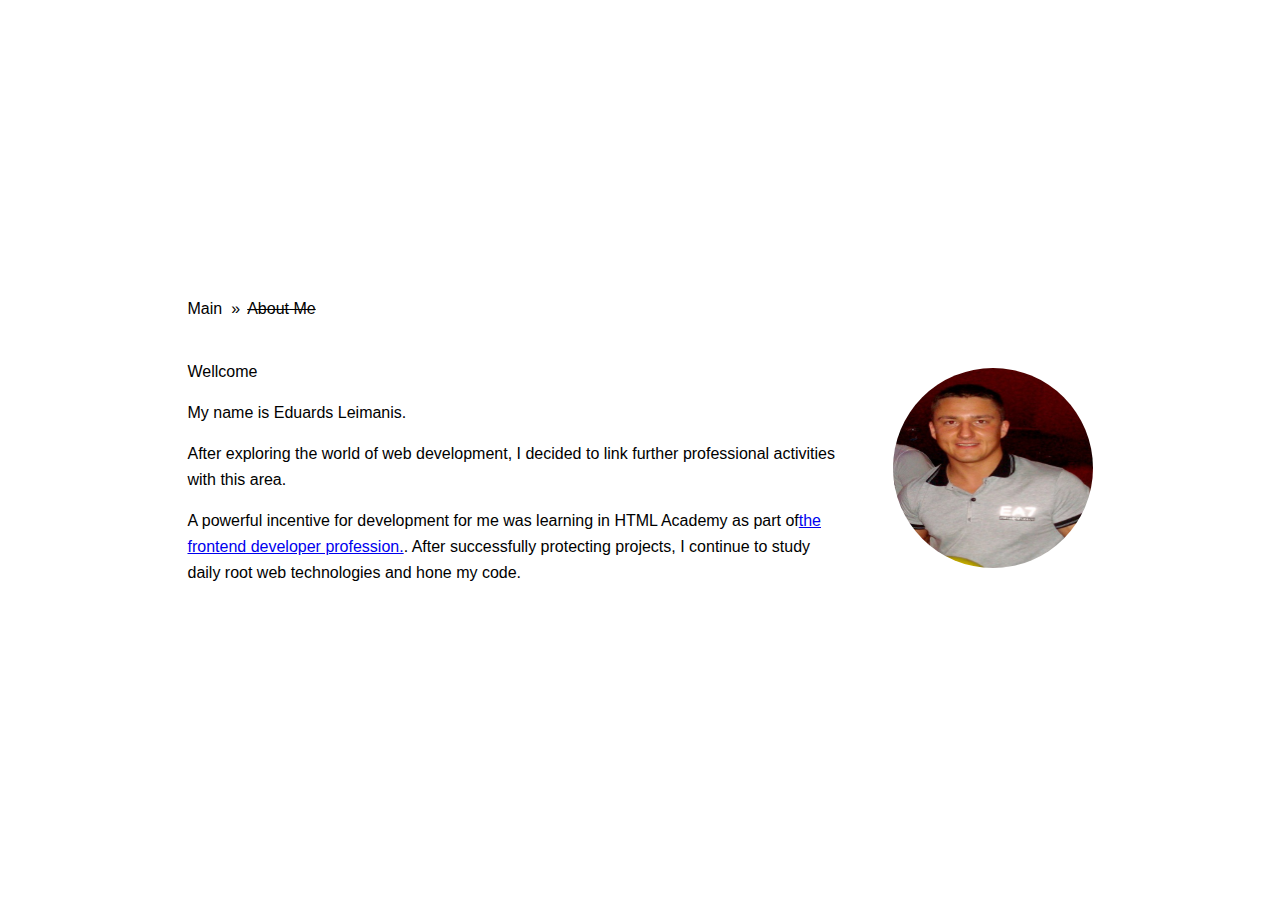
==== about.html @ 42f42bf8 "up" ====
<!DOCTYPE html>
<html lang="ru-RU">

  <head>
    <meta charset="UTF-8">
    <meta name="viewport" content="width=device-width, initial-scale=1.0">
    <meta http-equiv="X-UA-Compatible" content="ie=edge">
    <meta name="description" content="Личный сайт Нияза Гарипова">
    <title>Eduards Leimanis | Junior Frontend Developer</title>
    <link  href="css/normalize.min.css" rel="stylesheet">
    <link  href="css/style.min.css" rel="stylesheet">
  </head>

  <body class="page">
    <main class="main-inner">
      <h1 class="visually-hidden">About ME</h1>
      <div class="wrapper">
        <nav class="breadcrumbs">
          <h2 class="visually-hidden">Navigation</h2>
          <ul class="breadcrumbs__list">
            <li class="breadcrumbs__item">
              <a class="breadcrumbs__link" href="index.html">Main</a>
            </li>
            <li class="breadcrumbs__item breadcrumbs__item--active">About Me</li>
          </ul>
        </nav>
        <section class="about">
          <h2 class="visually-hidden">Information about me</h2>
          <div class="container">
            <p class="about__heading">Wellcome</p>
            <p class="about__text">My name is Eduards Leimanis. </p>
            <p class="about__text">After exploring the world of web development, I decided to link further professional activities with this area.</p>
            <p class="about__text">A powerful incentive for development for me was learning in HTML Academy as part of<a class="about__link" href="https://htmlacademy.ru/profession/frontender">the frontend developer profession.</a>. After successfully protecting projects, I continue to study daily root web technologies and hone my code.</p>
          </div>
          <div class="about__picture-container">
            <img class="about__picture" src="img/picture.jpg" width="100%" height="100%" alt="Eduards">
          </div>
        </section>
      </div>

    </main>
    <script src="js/svgxuse.min.js"></script>
  </body>

</html>
---- css/style.min.css ----
.visually-hidden:not(:focus):not(:active),input[type=checkbox].visually-hidden,input[type=radio].visually-hidden{position:absolute;width:1px;height:1px;margin:-1px;border:0;padding:0;white-space:nowrap;-webkit-clip-path:inset(100%);clip-path:inset(100%);clip:rect(0 0 0 0);overflow:hidden}.page{display:-webkit-box;display:-ms-flexbox;display:flex;-webkit-box-orient:vertical;-webkit-box-direction:normal;-ms-flex-direction:column;flex-direction:column;min-width:320px;min-height:100vh;margin:0;padding:0;font-family:Arial,Helvetica,sans-serif;font-size:16px;font-weight:500;line-height:20px;color:#000}.main{margin:auto}.info{padding:20px}.info__title{margin:0 0 10px;font-size:40px;line-height:44px}.info__specialization{margin:0 0 40px;font-size:22px}.navigation{margin-bottom:40px}.navigation__list{margin:0;padding:0;list-style:none}.navigation__item{margin-right:20px;margin-bottom:20px}.navigation__item:last-child{margin-right:0}.navigation__link{position:relative;padding:5px;font-size:22px;font-weight:700;color:#000;text-decoration:none;background-color:#fff;outline:0;-webkit-transition:.2s;transition:.2s}.navigation__link::after,.navigation__link::before{content:"";position:absolute;z-index:-1;width:0;height:2px;background-color:#000;-webkit-transition:width .5s cubic-bezier(.44,.73,0,.97) .01s,height .5s cubic-bezier(.44,.73,0,.97) .35s;transition:width .5s cubic-bezier(.44,.73,0,.97) .01s,height .5s cubic-bezier(.44,.73,0,.97) .35s}.navigation__link::before{top:-2px;left:-2px}.navigation__link::after{right:-2px;bottom:-2px}.navigation__link:focus::after,.navigation__link:focus::before,.navigation__link:hover::after,.navigation__link:hover::before{width:calc(100% + 2px);height:calc(100% + 2px*2)}.social{display:-webkit-box;display:-ms-flexbox;display:flex;-ms-flex-wrap:wrap;flex-wrap:wrap;margin:0;padding:0;list-style:none}.social__item{margin-right:15px;margin-bottom:15px}.social__link:focus .social__icon-github,.social__link:hover .social__icon-github{fill:#454550}.social__link:focus .social__icon-telegram,.social__link:hover .social__icon-telegram{fill:#30a7de}.social__link:focus .social__icon-gmail,.social__link:hover .social__icon-gmail{fill:#dd5145}.main-inner{display:-webkit-box;display:-ms-flexbox;display:flex;-webkit-box-pack:center;-ms-flex-pack:center;justify-content:center;-webkit-box-align:center;-ms-flex-align:center;align-items:center;-webkit-box-flex:1;-ms-flex-positive:1;flex-grow:1;padding:20px}.wrapper{max-width:1200px}.breadcrumbs{margin-bottom:40px}.breadcrumbs__list{display:-webkit-box;display:-ms-flexbox;display:flex;margin:0;padding:0;list-style:none}.breadcrumbs__item{position:relative;margin-right:25px}.breadcrumbs__item--active{margin:0;text-decoration:line-through}.breadcrumbs__item::after{content:"\00bb";position:absolute;top:0;right:-18px}.breadcrumbs__item:last-child::after{content:""}.breadcrumbs__link{color:#000;text-decoration:none}.project,.project__card{display:-webkit-box;display:-ms-flexbox;display:flex}.project{-ms-flex-wrap:wrap;flex-wrap:wrap;-webkit-box-pack:center;-ms-flex-pack:center;justify-content:center;margin-left:-20px}.project__card{-webkit-box-orient:vertical;-webkit-box-direction:normal;-ms-flex-direction:column;flex-direction:column;-webkit-box-pack:justify;-ms-flex-pack:justify;justify-content:space-between;-ms-flex-preferred-size:300px;flex-basis:300px;margin-bottom:20px;margin-left:20px;padding:20px;-webkit-box-sizing:border-box;box-sizing:border-box;border:1px solid #000;border-radius:3px}.project__link{display:block;margin-bottom:30px;color:#000;text-decoration:none;-webkit-transition:.2s;transition:.2s}.project__link:focus,.project__link:hover{text-decoration:line-through;opacity:.5}.project__title{margin:0;font-size:30px;text-align:center}.project__description{margin:0 0 20px}.project__link-about{position:relative;width:100px;padding:10px;-webkit-box-sizing:border-box;box-sizing:border-box;font-weight:700;color:#000;text-decoration:none;-webkit-transition:.3s;transition:.3s}.project__link-about:hover{color:#fff}.project__link-about::after{content:"";position:absolute;bottom:0;left:0;z-index:-1;width:100%;height:2px;background-color:#000;-webkit-transition:.3s;transition:.3s}.project__link-about:hover::after{height:40px}.about{display:-webkit-box;display:-ms-flexbox;display:flex;-webkit-box-orient:vertical;-webkit-box-direction:normal;-ms-flex-direction:column;flex-direction:column;-webkit-box-align:center;-ms-flex-align:center;align-items:center}@media (min-width:768px){.about{-webkit-box-orient:horizontal;-webkit-box-direction:normal;-ms-flex-direction:row;flex-direction:row;-webkit-box-pack:center;-ms-flex-pack:center;justify-content:center}}.container{line-height:26px;-webkit-box-ordinal-group:2;-ms-flex-order:1;order:1}@media (min-width:768px){.container{-ms-flex-preferred-size:455px;flex-basis:455px;margin-right:50px;-webkit-box-ordinal-group:1;-ms-flex-order:0;order:0}}@media (min-width:992px){.container{-ms-flex-preferred-size:655px;flex-basis:655px}}.about__heading,.about__text{margin:0 0 15px}.about__picture-container{width:200px;height:200px;margin-bottom:25px;border-radius:50%;overflow:hidden}
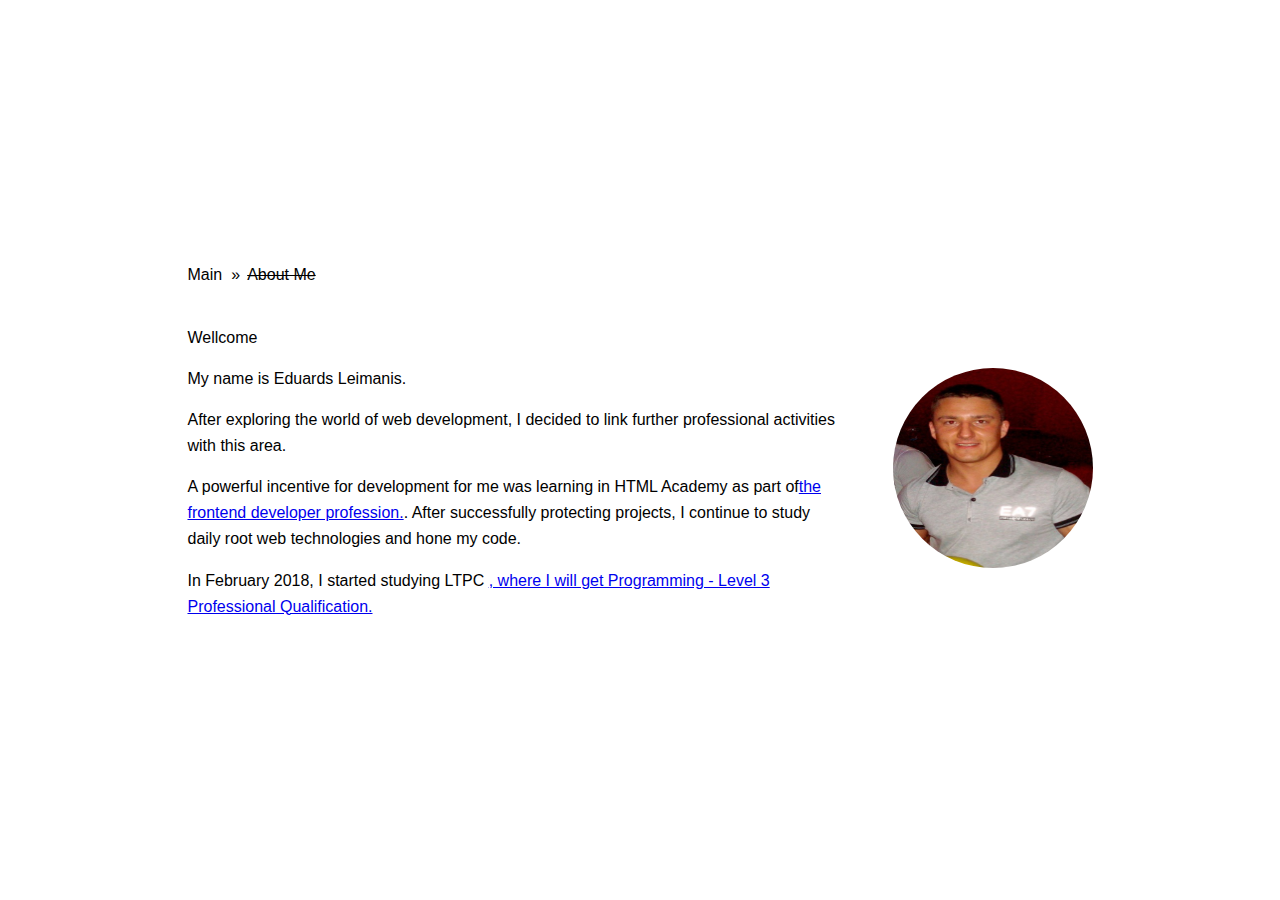
==== commit 80facd9b: "Update about.html" ====
--- a/about.html
+++ b/about.html
@@ -31,7 +31,7 @@
             <p class="about__text">My name is Eduards Leimanis. </p>
             <p class="about__text">After exploring the world of web development, I decided to link further professional activities with this area.</p>
             <p class="about__text">A powerful incentive for development for me was learning in HTML Academy as part of<a class="about__link" href="https://htmlacademy.ru/profession/frontender">the frontend developer profession.</a>. After successfully protecting projects, I continue to study daily root web technologies and hone my code.</p>
-          </div>
+          <p>In February 2018, I started studying LTPC  <a class="about__link" href="http://www.ltpc.lv/lat/programmas/programmesana">, where I will get Programming - Level 3 Professional Qualification.</p></div>
           <div class="about__picture-container">
             <img class="about__picture" src="img/picture.jpg" width="100%" height="100%" alt="Eduards">
           </div>
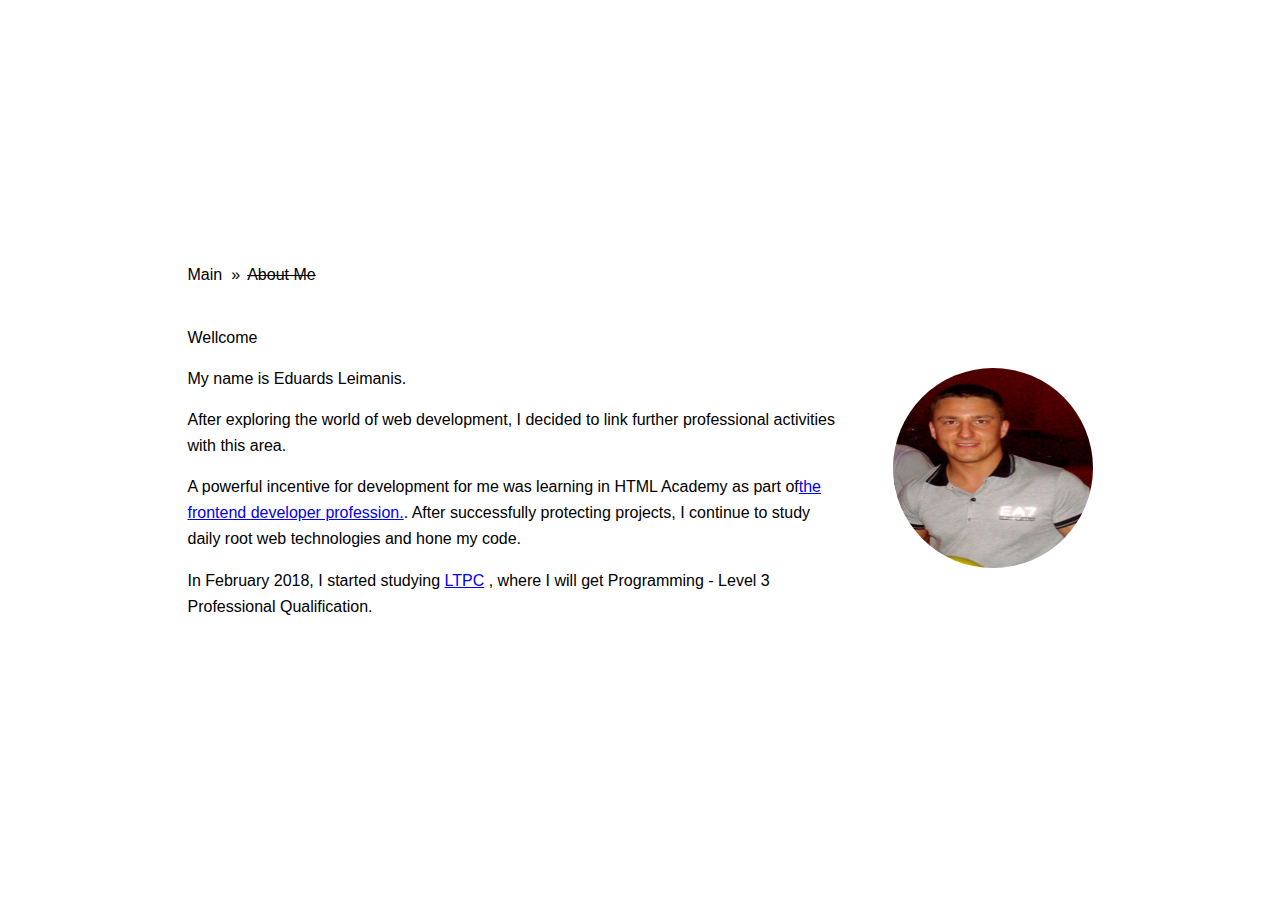
==== commit 4cae4f6c: "Update about.html" ====
--- a/about.html
+++ b/about.html
@@ -31,7 +31,7 @@
             <p class="about__text">My name is Eduards Leimanis. </p>
             <p class="about__text">After exploring the world of web development, I decided to link further professional activities with this area.</p>
             <p class="about__text">A powerful incentive for development for me was learning in HTML Academy as part of<a class="about__link" href="https://htmlacademy.ru/profession/frontender">the frontend developer profession.</a>. After successfully protecting projects, I continue to study daily root web technologies and hone my code.</p>
-          <p>In February 2018, I started studying LTPC  <a class="about__link" href="http://www.ltpc.lv/lat/programmas/programmesana">, where I will get Programming - Level 3 Professional Qualification.</p></div>
+          <p>In February 2018, I started studying <a class="about__link" href="http://www.ltpc.lv/lat/programmas/programmesana">LTPC</a>  , where I will get Programming - Level 3 Professional Qualification.</p></div>
           <div class="about__picture-container">
             <img class="about__picture" src="img/picture.jpg" width="100%" height="100%" alt="Eduards">
           </div>
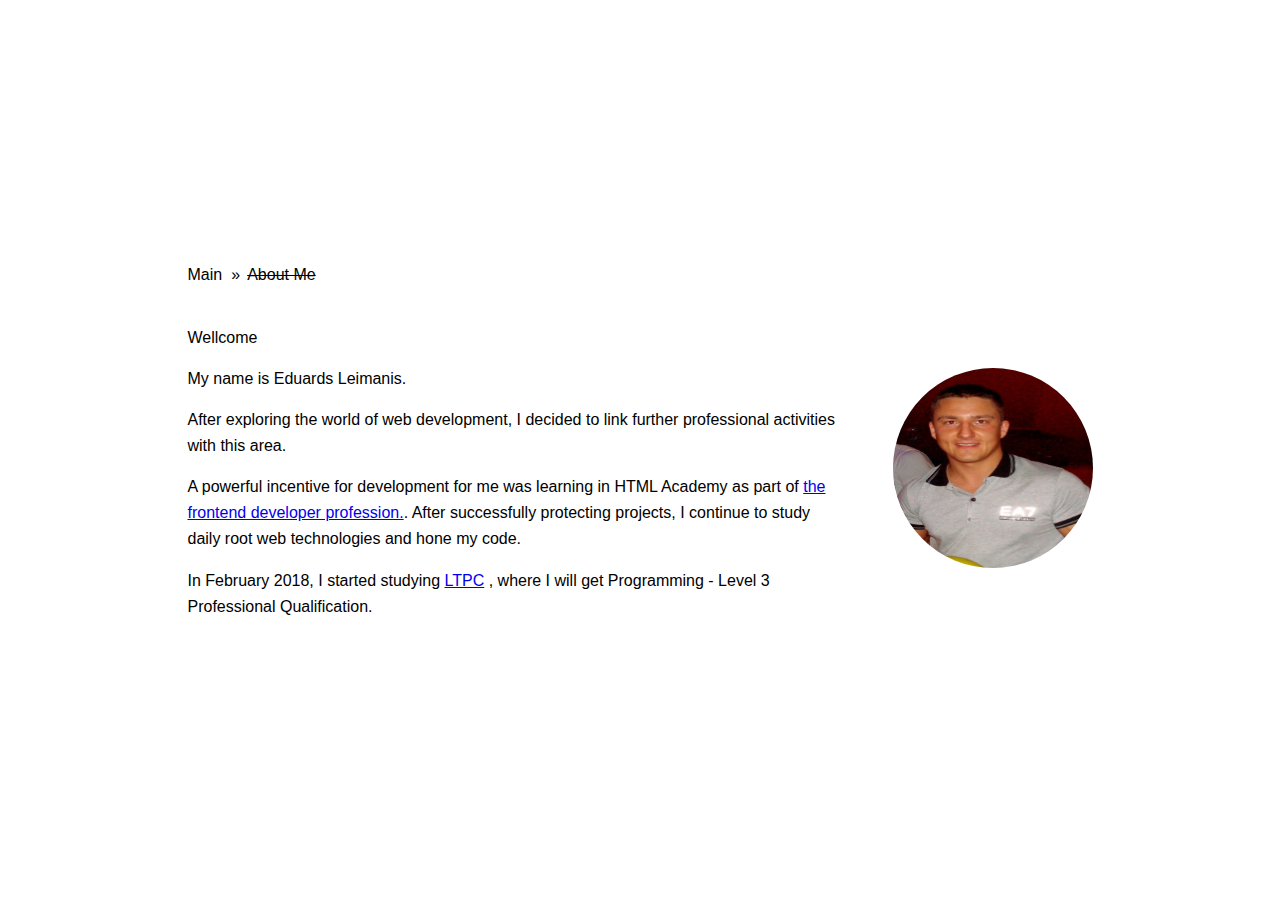
==== commit e34b23ba: "Update about.html" ====
--- a/about.html
+++ b/about.html
@@ -30,7 +30,7 @@
             <p class="about__heading">Wellcome</p>
             <p class="about__text">My name is Eduards Leimanis. </p>
             <p class="about__text">After exploring the world of web development, I decided to link further professional activities with this area.</p>
-            <p class="about__text">A powerful incentive for development for me was learning in HTML Academy as part of<a class="about__link" href="https://htmlacademy.ru/profession/frontender">the frontend developer profession.</a>. After successfully protecting projects, I continue to study daily root web technologies and hone my code.</p>
+            <p class="about__text">A powerful incentive for development for me was learning in HTML Academy as part of <a class="about__link" href="https://htmlacademy.ru/profession/frontender">the frontend developer profession.</a>. After successfully protecting projects, I continue to study daily root web technologies and hone my code.</p>
           <p>In February 2018, I started studying <a class="about__link" href="http://www.ltpc.lv/lat/programmas/programmesana">LTPC</a>  , where I will get Programming - Level 3 Professional Qualification.</p></div>
           <div class="about__picture-container">
             <img class="about__picture" src="img/picture.jpg" width="100%" height="100%" alt="Eduards">
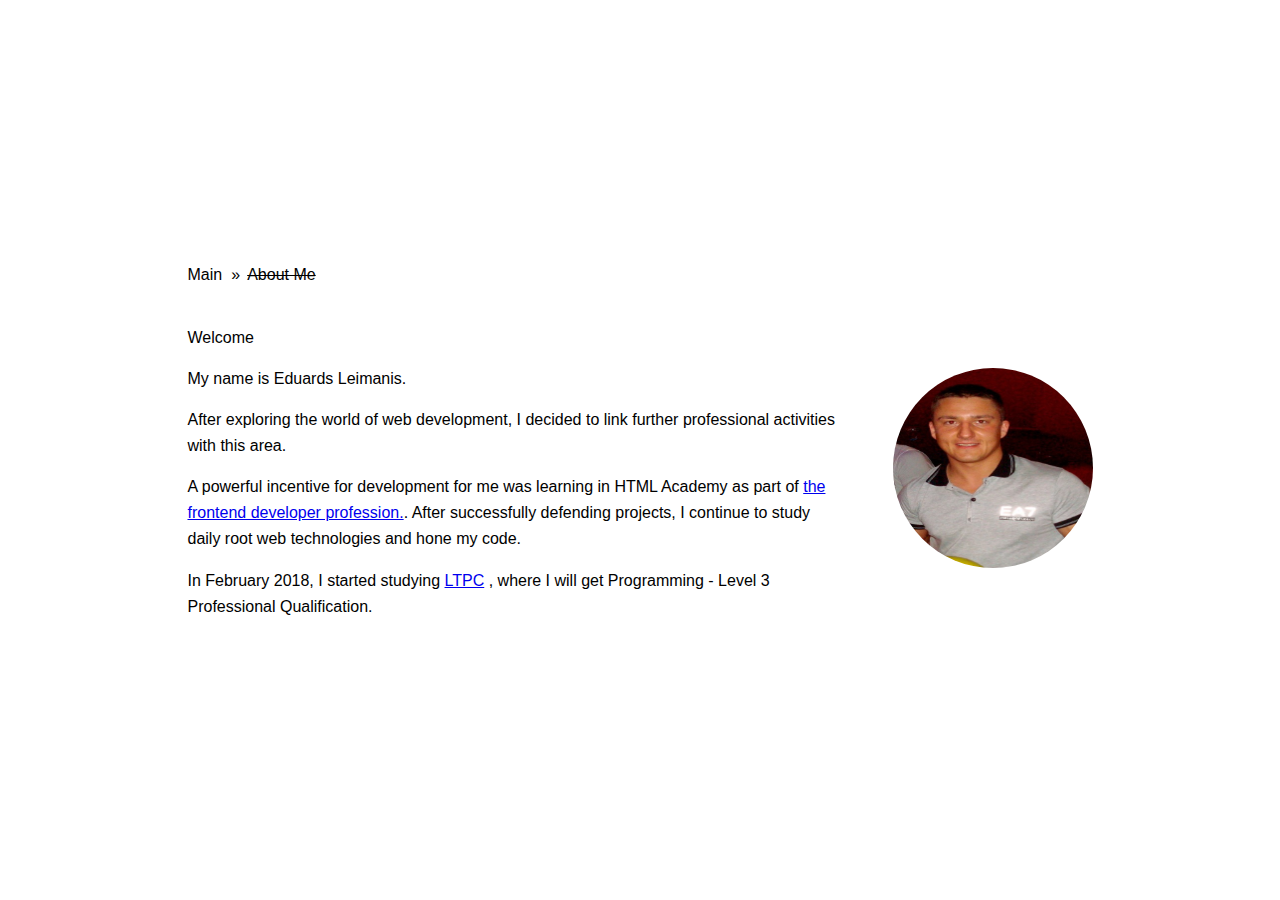
==== commit c9ab640b: "Update about.html" ====
--- a/about.html
+++ b/about.html
@@ -5,7 +5,7 @@
     <meta charset="UTF-8">
     <meta name="viewport" content="width=device-width, initial-scale=1.0">
     <meta http-equiv="X-UA-Compatible" content="ie=edge">
-    <meta name="description" content="Личный сайт Нияза Гарипова">
+    <meta name="description" content="Eduards Git-hub Page">
     <title>Eduards Leimanis | Junior Frontend Developer</title>
     <link  href="css/normalize.min.css" rel="stylesheet">
     <link  href="css/style.min.css" rel="stylesheet">
@@ -27,10 +27,10 @@
         <section class="about">
           <h2 class="visually-hidden">Information about me</h2>
           <div class="container">
-            <p class="about__heading">Wellcome</p>
+            <p class="about__heading">Welcome</p>
             <p class="about__text">My name is Eduards Leimanis. </p>
             <p class="about__text">After exploring the world of web development, I decided to link further professional activities with this area.</p>
-            <p class="about__text">A powerful incentive for development for me was learning in HTML Academy as part of <a class="about__link" href="https://htmlacademy.ru/profession/frontender">the frontend developer profession.</a>. After successfully protecting projects, I continue to study daily root web technologies and hone my code.</p>
+            <p class="about__text">A powerful incentive for development for me was learning in HTML Academy as part of <a class="about__link" href="https://htmlacademy.ru/profession/frontender">the frontend developer profession.</a>. After successfully defending projects, I continue to study daily root web technologies and hone my code.</p>
           <p>In February 2018, I started studying <a class="about__link" href="http://www.ltpc.lv/lat/programmas/programmesana">LTPC</a>  , where I will get Programming - Level 3 Professional Qualification.</p></div>
           <div class="about__picture-container">
             <img class="about__picture" src="img/picture.jpg" width="100%" height="100%" alt="Eduards">
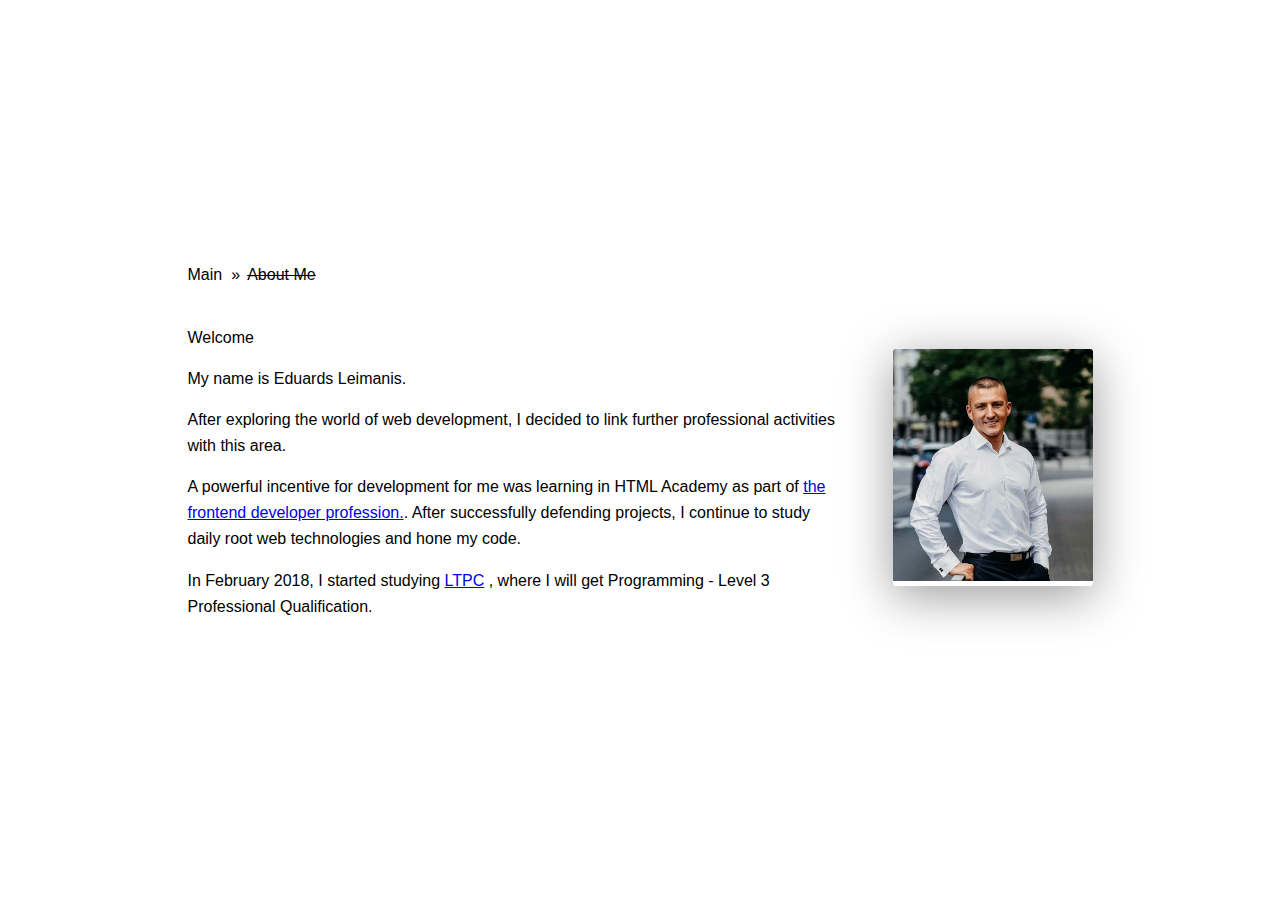
==== commit 61ddcec5: "Change photo" ====
--- a/about.html
+++ b/about.html
@@ -6,9 +6,9 @@
     <meta name="viewport" content="width=device-width, initial-scale=1.0">
     <meta http-equiv="X-UA-Compatible" content="ie=edge">
     <meta name="description" content="Eduards Git-hub Page">
-    <title>Eduards Leimanis | Junior Frontend Developer</title>
+    <title>Eduards Leimanis | Frontend Developer</title>
     <link  href="css/normalize.min.css" rel="stylesheet">
-    <link  href="css/style.min.css" rel="stylesheet">
+    <link  href="css/style.css" rel="stylesheet">
   </head>
 
   <body class="page">
--- a/css/style.css
+++ b/css/style.css
@@ -0,0 +1,458 @@
+/* ===== Общие стили ===== */
+*{box-sizing:border-box}
+body {
+  margin: 0;
+  display: flex;
+  justify-content: center;
+  align-items: center;
+  height: 100vh;
+}
+@keyframes loader {
+  0% {transform:rotate(-45deg)}
+  50%{transform:rotate(-135deg)}
+  100%{transform:rotate(-225deg)}}
+@keyframes span-1 {
+  0% {transform:translate(0);}
+  50%{transform:translate(-50px, 0);border-color:#EE4D68}
+  100%{transform:translate(0);}}
+@keyframes span-2 {
+  0%{transform:translate(0);}
+  50%{transform:translate(50px, 0);border-color:#875678}
+  100%{transform:translate(0);}}
+@keyframes span-3 {
+  0%{transform:translate(0);}
+  50%{transform:translate(0, -50px);border-color:#FF9900}
+  100%{transform:translate(0);}}
+@keyframes span-4 {
+  0%{transform:translate(0);}
+  50%{transform:translate(0, 50px);border-color:#00E4F6}
+  100%{transform:translate(0);}}
+.loader {
+  width: 50px;
+  height: 50px;
+  position: relative;
+  animation: loader 2s infinite ease-in-out;
+}
+.loader span {
+  width: 50px;
+  height: 50px;
+  position: absolute;
+  left: 100px;
+  top: 100px;
+  border: 4px solid #0B1B48;
+}
+.loader span:nth-child(1) {
+  animation: span-1 2s ease-in-out infinite;
+}
+.loader span:nth-child(2) {
+  animation: span-2 2s ease-in-out infinite;
+}
+.loader span:nth-child(3) {
+  animation: span-3 2s ease-in-out infinite;
+}
+.loader span:nth-child(4) {
+  animation: span-4 2s ease-in-out infinite;
+}
+.visually-hidden:not(:focus):not(:active),
+input[type="checkbox"].visually-hidden,
+input[type="radio"].visually-hidden {
+  position: absolute;
+
+  width: 1px;
+  height: 1px;
+  margin: -1px;
+  border: 0;
+  padding: 0;
+
+  white-space: nowrap;
+  -webkit-clip-path: inset(100%);
+          clip-path: inset(100%);
+  clip: rect(0 0 0 0);
+  overflow: hidden;
+}
+
+.page {
+  display: -webkit-box;
+  display: -ms-flexbox;
+  display: flex;
+  -webkit-box-orient: vertical;
+  -webkit-box-direction: normal;
+      -ms-flex-direction: column;
+          flex-direction: column;
+  min-width: 320px;
+  min-height: 100vh;
+  margin: 0;
+  padding: 0;
+
+  font-family: Arial, Helvetica, sans-serif;
+  font-size: 16px;
+  font-weight: 500;
+  line-height: 20px;
+  color: #000;
+}
+
+/* ===== Стилизация главной страницы ===== */
+.main {
+  margin: auto;
+}
+
+.info {
+  padding: 20px;
+}
+
+.info__title {
+  margin: 0;
+  margin-bottom: 10px;
+
+  font-size: 40px;
+  line-height: 44px;
+}
+
+.info__specialization {
+  margin: 0;
+  margin-bottom: 40px;
+
+  font-size: 22px;
+}
+
+.navigation {
+  margin-bottom: 40px;
+}
+
+.navigation__list {
+  margin: 0;
+  padding: 0;
+
+  list-style: none;
+}
+
+.navigation__item {
+  margin-right: 20px;
+  margin-bottom: 20px;
+}
+
+.navigation__item:last-child {
+  margin-right: 0;
+}
+
+.navigation__link {
+  position: relative;
+
+  padding: 5px;
+
+  font-size: 22px;
+  font-weight: bold;
+  color: #000;
+  text-decoration: none;
+  background-color: #fff;
+
+  outline: none;
+
+  -webkit-transition: 0.2s;
+          transition: 0.2s;
+}
+
+.navigation__link::before,
+.navigation__link::after {
+  content: "";
+
+  position: absolute;
+  z-index: -1;
+
+  width: 0;
+  height: 2px;
+
+  background-color: #000;
+
+  -webkit-transition: width 0.5s cubic-bezier(0.44, 0.73, 0, 0.97) 0.01s, height 0.5s cubic-bezier(0.44, 0.73, 0, 0.97) 0.35s;
+          transition: width 0.5s cubic-bezier(0.44, 0.73, 0, 0.97) 0.01s, height 0.5s cubic-bezier(0.44, 0.73, 0, 0.97) 0.35s;
+}
+
+.navigation__link::before {
+  top: -2px;
+  left: -2px;
+}
+
+.navigation__link::after {
+  right: -2px;
+  bottom: -2px;
+}
+
+.navigation__link:focus::before,
+.navigation__link:hover::before,
+.navigation__link:focus::after,
+.navigation__link:hover::after {
+  width: calc(100% + 2px);
+  height: calc(100% + 2px * 2);
+}
+
+.social {
+  display: -webkit-box;
+  display: -ms-flexbox;
+  display: flex;
+  -ms-flex-wrap: wrap;
+      flex-wrap: wrap;
+  margin: 0;
+  padding: 0;
+
+  list-style: none;
+}
+
+.social__item {
+  margin-right: 15px;
+  margin-bottom: 15px;
+}
+
+.social__link:hover .social__icon-github,
+.social__link:focus .social__icon-github {
+  fill: #454550;
+}
+
+.social__link:hover .social__icon-telegram,
+.social__link:focus .social__icon-telegram {
+  fill: #30A7DE;
+}
+
+.social__link:hover .social__icon-gmail,
+.social__link:focus .social__icon-gmail {
+  fill: #DD5145;
+}
+
+/* ===== Стилизация страницы портфолио ===== */
+.main-inner {
+  display: -webkit-box;
+  display: -ms-flexbox;
+  display: flex;
+  -webkit-box-pack: center;
+      -ms-flex-pack: center;
+          justify-content: center;
+  -webkit-box-align: center;
+      -ms-flex-align: center;
+          align-items: center;
+  -webkit-box-flex: 1;
+      -ms-flex-positive: 1;
+          flex-grow: 1;
+  padding: 20px;
+}
+
+.wrapper {
+  max-width: 1200px;
+}
+
+.breadcrumbs {
+  margin-bottom: 40px;
+}
+
+.breadcrumbs__list {
+  display: -webkit-box;
+  display: -ms-flexbox;
+  display: flex;
+  margin: 0;
+  padding: 0;
+
+  list-style: none;
+}
+
+.breadcrumbs__item {
+  position: relative;
+
+  margin-right: 25px;
+}
+
+.breadcrumbs__item--active {
+  margin: 0;
+
+  text-decoration: line-through;
+}
+
+.breadcrumbs__item::after {
+  content:"\00bb";
+
+  position: absolute;
+  top: 0;
+  right: -18px;
+}
+
+.breadcrumbs__item:last-child::after {
+  content:"";
+}
+
+.breadcrumbs__link {
+  color: #000;
+  text-decoration: none;
+}
+
+.project {
+  display: -webkit-box;
+  display: -ms-flexbox;
+  display: flex;
+  -ms-flex-wrap: wrap;
+      flex-wrap: wrap;
+  -webkit-box-pack: center;
+      -ms-flex-pack: center;
+          justify-content: center;
+  margin-left: -20px;
+}
+
+.project__card {
+  display: -webkit-box;
+  display: -ms-flexbox;
+  display: flex;
+  -webkit-box-orient: vertical;
+  -webkit-box-direction: normal;
+      -ms-flex-direction: column;
+          flex-direction: column;
+  -webkit-box-pack: justify;
+      -ms-flex-pack: justify;
+          justify-content: space-between;
+  -ms-flex-preferred-size: 300px;
+      flex-basis: 300px;
+  margin-bottom: 20px;
+  margin-left: 20px;
+  padding: 20px;
+  -webkit-box-sizing: border-box;
+          box-sizing: border-box;
+
+  border: 1px solid #000;
+  border-radius: 3px;
+}
+
+.project__link {
+  display: block;
+  margin-bottom: 30px;
+
+  color: #000;
+  text-decoration: none;
+
+  -webkit-transition: 0.2s;
+          transition: 0.2s;
+}
+
+.project__link:hover,
+.project__link:focus {
+  text-decoration: line-through;
+
+  opacity: 0.5;
+}
+
+
+.project__title {
+  margin: 0;
+
+  font-size: 30px;
+  text-align: center;
+}
+
+.project__description {
+  margin: 0;
+  margin-bottom: 20px;
+}
+
+.project__link-about {
+  position: relative;
+
+  width: 100px;
+  padding: 10px;
+  -webkit-box-sizing: border-box;
+          box-sizing: border-box;
+
+  font-weight: bold;
+  color: #000;
+  text-decoration: none;
+
+  -webkit-transition: 0.3s;
+          transition: 0.3s;
+}
+
+.project__link-about:hover {
+  color: #fff;
+}
+
+.project__link-about::after {
+  content: "";
+
+  position: absolute;
+  bottom: 0;
+  left: 0;
+  z-index: -1;
+
+  width: 100%;
+  height: 2px;
+
+  background-color: #000;
+
+  -webkit-transition: 0.3s;
+          transition: 0.3s;
+}
+
+.project__link-about:hover::after {
+  height: 40px;
+}
+
+/* ===== Стилизация страницы обо мне ===== */
+.about {
+  display: -webkit-box;
+  display: -ms-flexbox;
+  display: flex;
+  -webkit-box-orient: vertical;
+  -webkit-box-direction: normal;
+      -ms-flex-direction: column;
+          flex-direction: column;
+  -webkit-box-align: center;
+      -ms-flex-align: center;
+          align-items: center;
+}
+
+@media (min-width: 768px) {
+  .about {
+    -webkit-box-orient: horizontal;
+    -webkit-box-direction: normal;
+        -ms-flex-direction: row;
+            flex-direction: row;
+    -webkit-box-pack: center;
+        -ms-flex-pack: center;
+            justify-content: center;
+  }
+}
+
+.container {
+  line-height: 26px;
+  -webkit-box-ordinal-group: 2;
+      
+}
+
+@media (min-width: 768px) {
+  .container {
+    -ms-flex-preferred-size: 455px;
+        flex-basis: 455px;
+    margin-right: 50px;
+
+    -webkit-box-ordinal-group: 1;
+
+        
+  }
+}
+
+@media (min-width: 992px) {
+  .container {
+    -ms-flex-preferred-size: 655px;
+        flex-basis: 655px;
+  }
+}
+
+.about__heading,
+.about__text {
+  margin: 0;
+  margin-bottom: 15px;
+}
+
+.about__picture-container {
+  width: 200px;
+  height: 100%;
+  margin-bottom: 25px;
+  box-shadow: 0 10px 50px rgba(0, 0, 0, 0.4);
+
+  border-radius: 3px;
+
+  overflow: hidden;
+}
